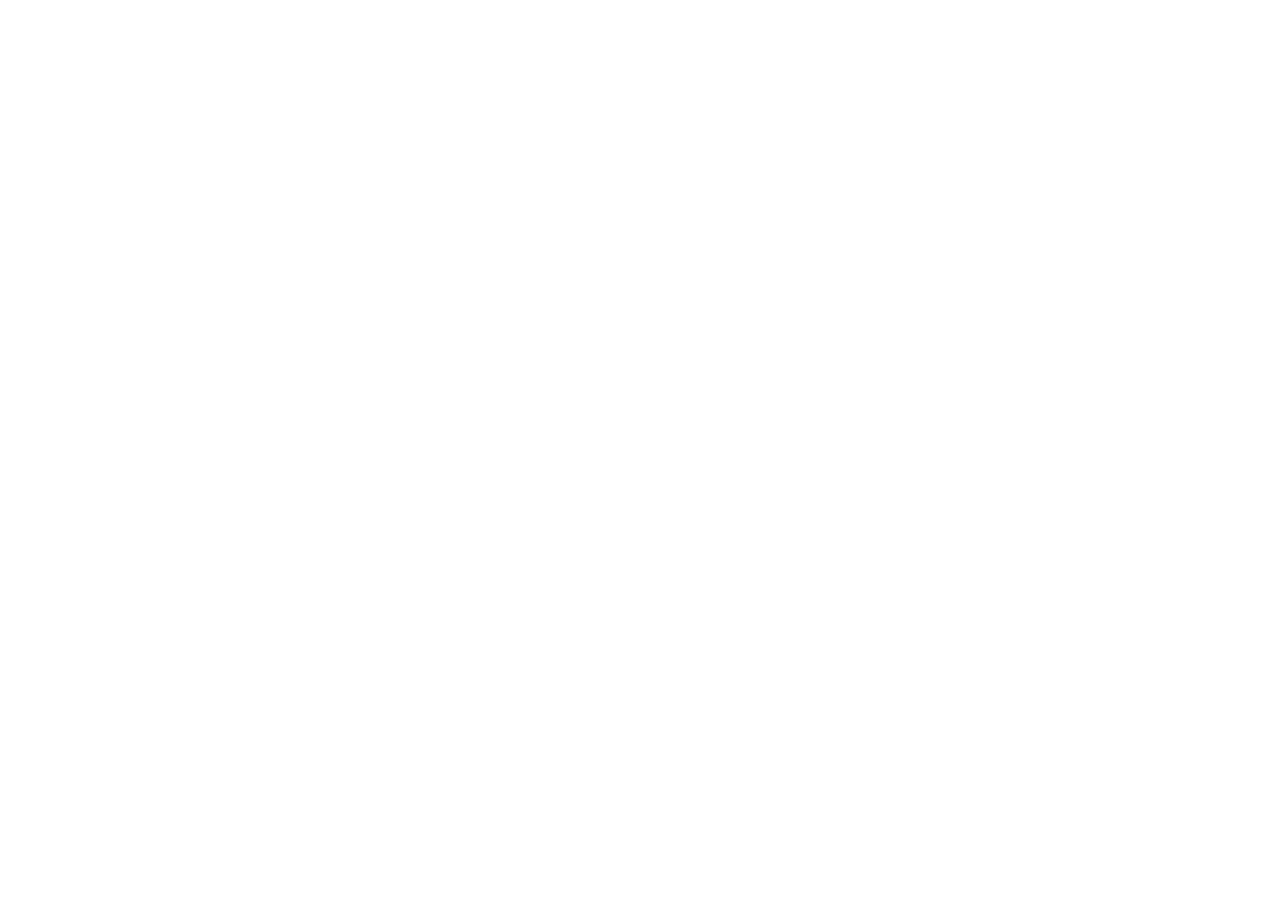
==== animating-text/index.html @ 21b07e48 "Cookie animations / Text setup" ====
<!DOCTYPE html>
<html lang="en">
  <head>
    <meta charset="UTF-8" />
    <meta http-equiv="X-UA-Compatible" content="IE=edge" />
    <meta name="viewport" content="width=device-width, initial-scale=1.0" />
    <title>Text Animations</title>
    <link rel="preconnect" href="https://fonts.googleapis.com" />
    <link rel="preconnect" href="https://fonts.gstatic.com" crossorigin />
    <link
      href="https://fonts.googleapis.com/css2?family=Poppins:wght@300;400;500&display=swap"
      rel="stylesheet"
    />
    <link rel="stylesheet" href="./style.css" />
  </head>
  <body>
    <script
      src="https://cdnjs.cloudflare.com/ajax/libs/gsap/3.8.0/gsap.min.js"
      integrity="sha512-eP6ippJojIKXKO8EPLtsUMS+/sAGHGo1UN/38swqZa1ypfcD4I0V/ac5G3VzaHfDaklFmQLEs51lhkkVaqg60Q=="
      crossorigin="anonymous"
      referrerpolicy="no-referrer"
    ></script>
    <script src="./app.js"></script>
  </body>
</html>
---- animating-text/style.css ----
* {
  margin: 0;
  padding: 0;
  box-sizing: border-box;
}

body {
  font-family: "Poppins", sans-serif;
}
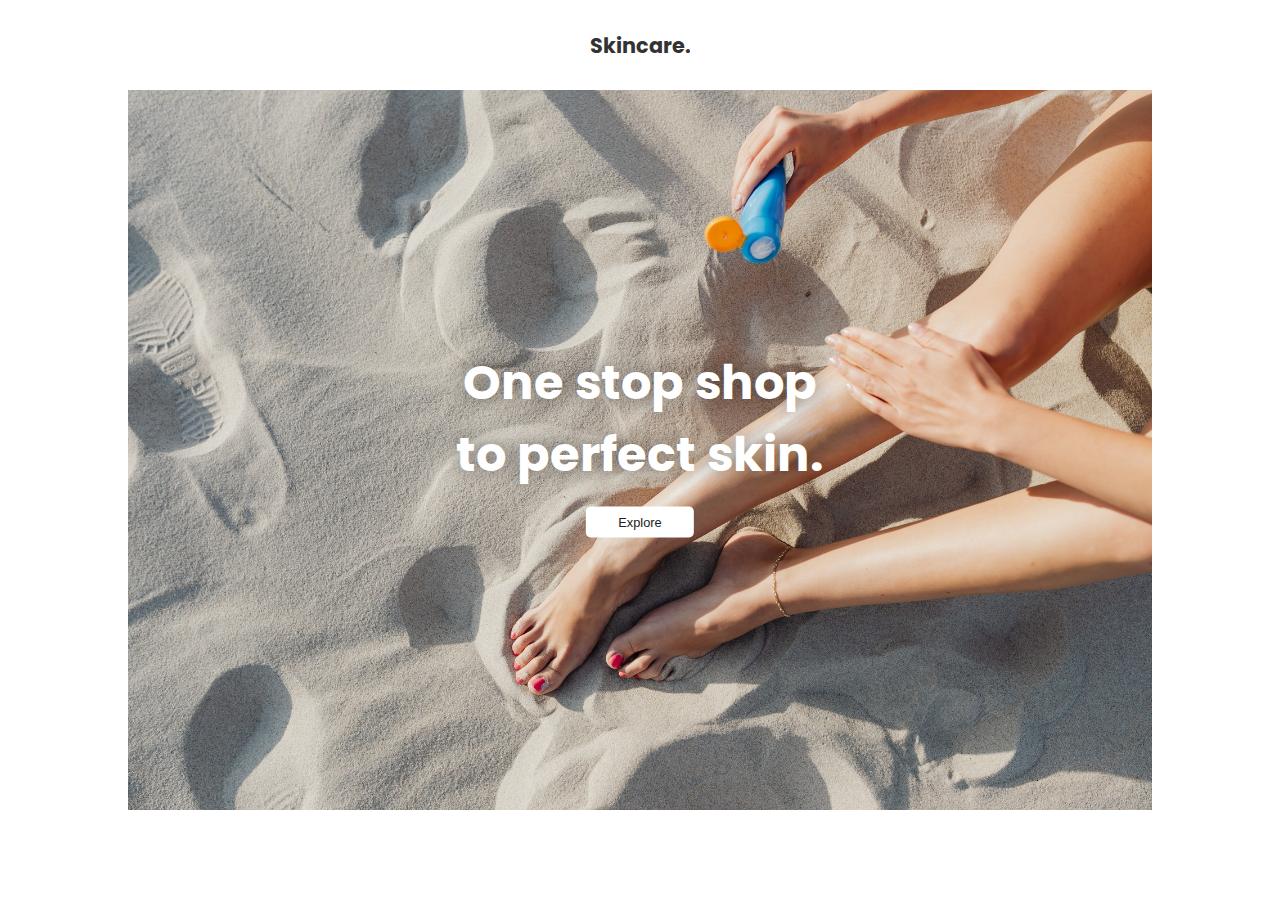
==== commit 9d43670b: "Text animation / Micro animations setup" ====
--- a/animating-text/index.html
+++ b/animating-text/index.html
@@ -14,6 +14,25 @@
     <link rel="stylesheet" href="./style.css" />
   </head>
   <body>
+    <nav><h1 class="logo">Skincare.</h1></nav>
+
+    <section class="hero">
+      <img src="./hero.jpg" class="hero-img" alt="" />
+      <div class="cta">
+        <div class="cta-text">
+          <h2 aria-hidden="true" class="cta1"><span>One</span></h2>
+          <h2 aria-hidden="true" class="cta2"><span>stop</span></h2>
+          <h2 aria-hidden="true" class="cta3"><span>shop</span></h2>
+        </div>
+        <div class="cta-text">
+          <h2 aria-hidden="true" class="cta4"><span>to</span></h2>
+          <h2 aria-hidden="true" class="cta5"><span>perfect</span></h2>
+          <h2 aria-hidden="true" class="cta6"><span>skin.</span></h2>
+        </div>
+        <button class="cta-button">Explore</button>
+      </div>
+    </section>
+
     <script
       src="https://cdnjs.cloudflare.com/ajax/libs/gsap/3.8.0/gsap.min.js"
       integrity="sha512-eP6ippJojIKXKO8EPLtsUMS+/sAGHGo1UN/38swqZa1ypfcD4I0V/ac5G3VzaHfDaklFmQLEs51lhkkVaqg60Q=="
--- a/animating-text/style.css
+++ b/animating-text/style.css
@@ -7,3 +7,66 @@
 body {
   font-family: "Poppins", sans-serif;
 }
+
+nav {
+  height: 10vh;
+  display: flex;
+  justify-content: center;
+  align-items: center;
+}
+
+.logo {
+  color: #333;
+  font-size: 1.3rem;
+  overflow: hidden;
+}
+
+section {
+  height: 80vh;
+  margin: 0% 10%;
+}
+
+.hero-img {
+  width: 100%;
+  height: 100%;
+  object-fit: cover;
+}
+
+.cta {
+  position: absolute;
+  top: 50%;
+  left: 50%;
+  transform: translate(-50%, -50%);
+  display: flex;
+  flex-direction: column;
+  align-items: center;
+}
+
+.cta-text {
+  color: white;
+  display: flex;
+  font-size: 2rem;
+}
+
+.cta-text span {
+  padding: 0 0.4rem;
+  text-shadow: rgba(0, 0, 0, 0.4) 0px 0px 20px;
+  width: 1px;
+  height: 1px;
+  margin: -1px;
+  overflow: hidden;
+  clip: rect(0, 0, 0, 0);
+  border: 0;
+}
+
+.cta-button {
+  padding: 0.5rem 2rem;
+  background: white;
+  color: #222;
+  border-radius: 0.3rem;
+  font-size: 0.8rem;
+  cursor: pointer;
+  margin: 1rem;
+  border: none;
+  outline: none;
+}
